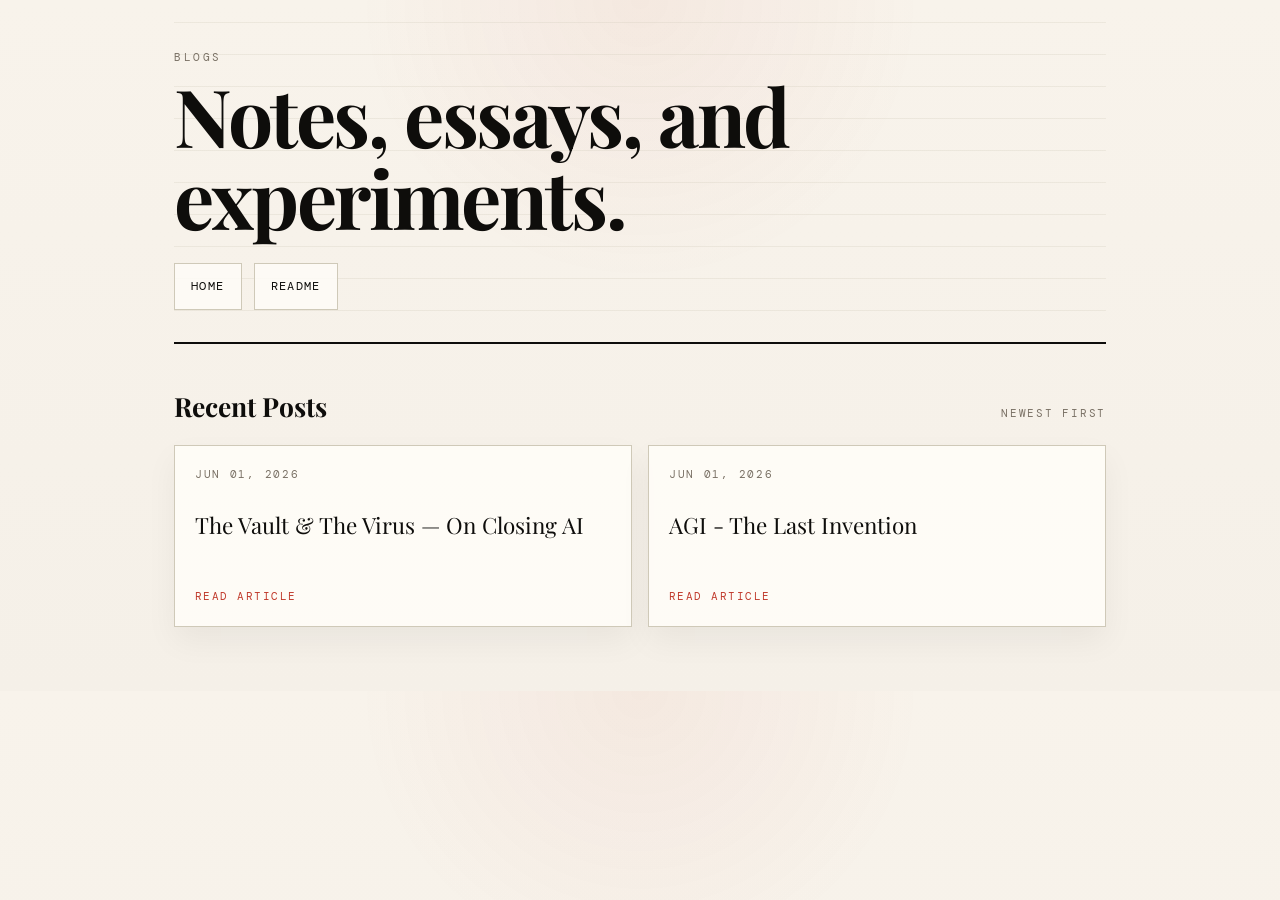
==== blogs/index.html @ f52e00f0 "Added Workflows" ====
<!DOCTYPE html>
<html lang="en">

<head>
    <meta charset="UTF-8">
    <meta name="viewport" content="width=device-width, initial-scale=1.0">
    <title>Blogs | Kugelblitz25</title>
    <link rel="preconnect" href="https://fonts.googleapis.com">
    <link rel="preconnect" href="https://fonts.gstatic.com" crossorigin>
    <link
        href="https://fonts.googleapis.com/css2?family=Playfair+Display:ital,wght@0,400;0,700;0,900;1,400;1,700&family=DM+Mono:wght@300;400;500&family=DM+Sans:wght@300;400;500;700&display=swap"
        rel="stylesheet">
    <link rel="stylesheet" href="../assets/blog-common.css">
</head>

<body class="blog-page blog-archive" style="--accent: #c0392b;">
    <div class="blog-shell">
        <header class="blog-header">
            <div class="kicker">Blogs</div>
            <h1 class="page-title">Notes, essays, and experiments.</h1>
            <nav class="top-links">
                <a href="../index.html">Home</a>
                <a href="../README.md">README</a>
            </nav>
        </header>

        <main class="blog-content">
            <div class="section-head">
                <h2>Recent Posts</h2>
                <div class="section-note">Newest first</div>
            </div>
            <ul id="blog-list" class="archive-list">
                <li class="archive-item">
                    <a class="archive-card" href="the-vault-and-the-virus.html">
                        <span class="archive-meta">Jun 01, 2026</span>
                        <span class="archive-title">The Vault &amp; The Virus — On Closing AI</span>
                        <span class="archive-link">Read article</span>
                    </a>
                </li>
                <li class="archive-item">
                    <a class="archive-card" href="agi-the-last-invention.html">
                        <span class="archive-meta">Jun 01, 2026</span>
                        <span class="archive-title">AGI - The Last Invention</span>
                        <span class="archive-link">Read article</span>
                    </a>
                </li>
            </ul>
        </main>
    </div>
</body>

</html>
---- assets/blog-common.css ----
/* Shared blog theme: used by the archive page and blog posts. */
:root {
    --ink: #0e0d0b;
    --paper: #f5f0e8;
    --cream: #ede8d8;
    --accent: #c0392b;
    --muted: #7a7165;
    --rule: #cfc9b8;
    --card: #fffdf8;
}

* {
    box-sizing: border-box;
}

html {
    scroll-behavior: smooth;
}

body {
    margin: 0;
    color: var(--ink);
    background:
        radial-gradient(circle at top, rgba(192, 57, 43, 0.06), transparent 30%),
        linear-gradient(180deg, #f8f3eb 0%, var(--paper) 100%);
    font-family: 'DM Sans', sans-serif;
    line-height: 1.7;
}

a {
    color: inherit;
    text-decoration: none;
}

.blog-shell,
.wrap {
    max-width: 980px;
    margin: 0 auto;
    padding: 0 1.5rem 4rem;
}

.blog-header,
header {
    padding: 3rem 0 2rem;
    border-bottom: 2px solid var(--ink);
    position: relative;
    overflow: hidden;
}

.blog-header::before,
header::before {
    content: '';
    position: absolute;
    inset: 0;
    background: repeating-linear-gradient(0deg,
            transparent,
            transparent 31px,
            var(--rule) 31px,
            var(--rule) 32px);
    opacity: 0.28;
    pointer-events: none;
}

.kicker {
    position: relative;
    font-family: 'DM Mono', monospace;
    font-size: 0.68rem;
    letter-spacing: 0.24em;
    text-transform: uppercase;
    color: var(--muted);
}

.page-title,
h1 {
    position: relative;
    margin: 0.5rem 0 0.8rem;
    font-family: 'Playfair Display', serif;
    font-size: clamp(2.8rem, 7vw, 5rem);
    line-height: 1.02;
    letter-spacing: -0.03em;
}

.page-subtitle,
.subtitle,
.lede {
    position: relative;
    max-width: 66ch;
    margin: 0;
    font-size: 1.06rem;
    color: #37322c;
}

.top-links,
.hero-links {
    position: relative;
    display: flex;
    flex-wrap: wrap;
    gap: 0.75rem;
    margin-top: 1.6rem;
}

.top-links a,
.hero-links a {
    display: inline-flex;
    align-items: center;
    gap: 0.55rem;
    border: 1px solid var(--rule);
    background: rgba(255, 253, 248, 0.82);
    padding: 0.78rem 1rem;
    font-family: 'DM Mono', monospace;
    font-size: 0.72rem;
    letter-spacing: 0.12em;
    text-transform: uppercase;
}

.blog-content,
article {
    padding-top: 2.5rem;
}

.section-head {
    display: flex;
    justify-content: space-between;
    align-items: baseline;
    gap: 1rem;
    margin-bottom: 1rem;
}

.section-head h2,
h2 {
    margin: 0;
    font-family: 'Playfair Display', serif;
    font-size: 1.65rem;
}

.section-note,
.byline {
    font-family: 'DM Mono', monospace;
    font-size: 0.68rem;
    letter-spacing: 0.16em;
    text-transform: uppercase;
    color: var(--muted);
}

.archive-list {
    list-style: none;
    margin: 0;
    padding: 0;
    display: grid;
    grid-template-columns: repeat(auto-fit, minmax(240px, 1fr));
    gap: 1rem;
}

.archive-item,
.archive-empty {
    margin: 0;
    border: 1px solid var(--rule);
    background: rgba(255, 253, 248, 0.9);
    box-shadow: 0 14px 30px rgba(14, 13, 11, 0.05);
}

.archive-card {
    display: grid;
    gap: 0.55rem;
    padding: 1.25rem;
    min-height: 180px;
    transition: transform 160ms ease, border-color 160ms ease, box-shadow 160ms ease;
}

.archive-card:hover {
    transform: translateY(-3px);
    border-color: var(--accent);
    box-shadow: 0 18px 36px rgba(14, 13, 11, 0.08);
}

.archive-meta,
.blog-list-date {
    font-family: 'DM Mono', monospace;
    font-size: 0.66rem;
    letter-spacing: 0.16em;
    text-transform: uppercase;
    color: var(--muted);
}

.archive-title,
.blog-list-title {
    font-family: 'Playfair Display', serif;
    font-size: 1.4rem;
    line-height: 1.15;
}

.archive-link,
.blog-list-action {
    align-self: end;
    font-family: 'DM Mono', monospace;
    font-size: 0.66rem;
    letter-spacing: 0.14em;
    text-transform: uppercase;
    color: var(--accent);
}

.archive-empty {
    padding: 1.25rem;
    grid-column: 1 / -1;
}

.archive-empty p,
.blog-list-empty p {
    margin: 0.5rem 0 0;
    color: #3b362f;
}

.blog-footer,
footer {
    margin-top: 3rem;
    padding-top: 1.5rem;
    border-top: 1px solid var(--rule);
    color: var(--muted);
    font-family: 'DM Mono', monospace;
    font-size: 0.68rem;
    letter-spacing: 0.14em;
    text-transform: uppercase;
}

@media (max-width: 640px) {

    .blog-shell,
    .wrap {
        padding: 0 1rem 3rem;
    }

    .blog-header,
    header {
        padding-top: 2.2rem;
    }

    .section-head {
        flex-direction: column;
        align-items: flex-start;
    }
}
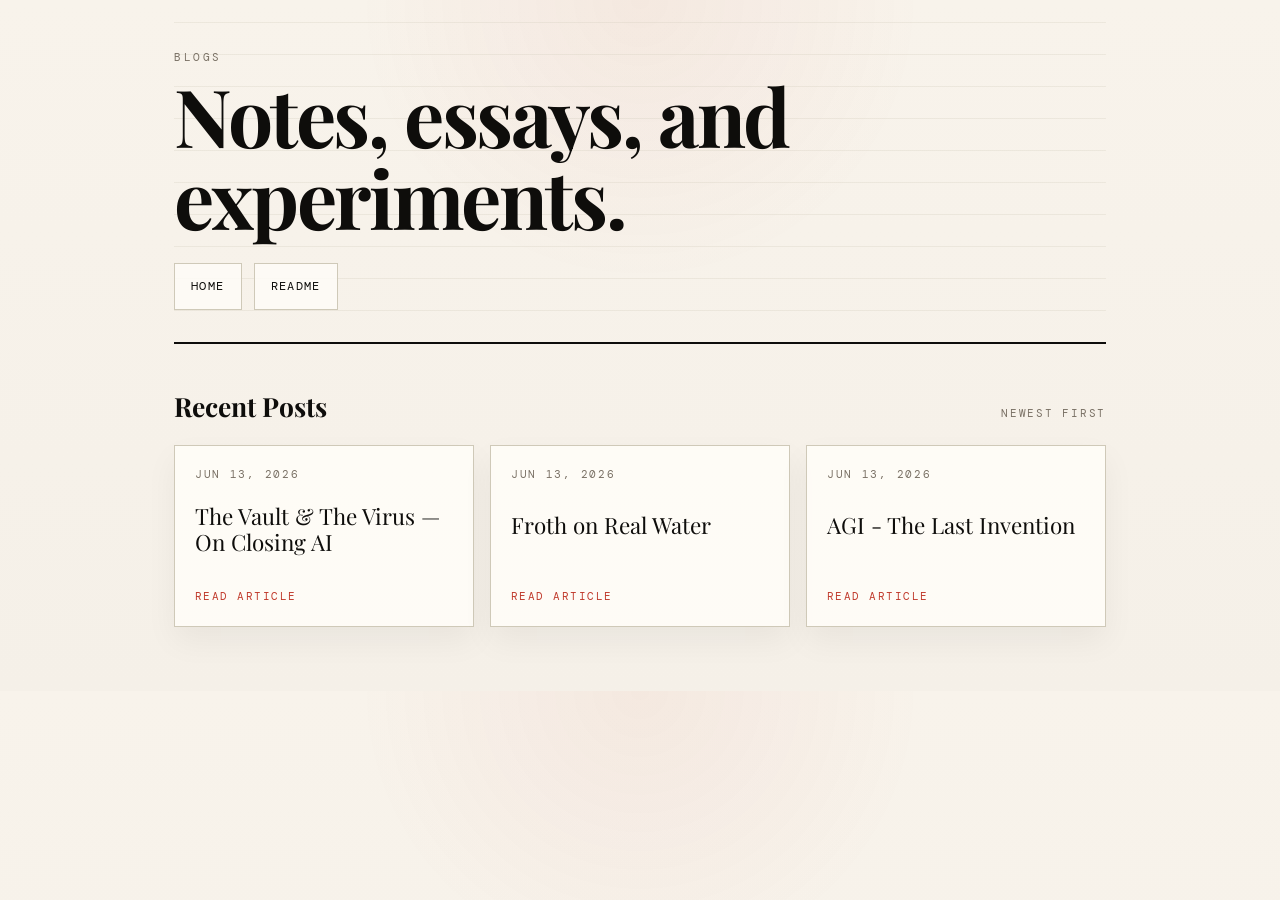
==== commit d3583464: "chore: update blog index" ====
--- a/blogs/index.html
+++ b/blogs/index.html
@@ -11,6 +11,7 @@
         href="https://fonts.googleapis.com/css2?family=Playfair+Display:ital,wght@0,400;0,700;0,900;1,400;1,700&family=DM+Mono:wght@300;400;500&family=DM+Sans:wght@300;400;500;700&display=swap"
         rel="stylesheet">
     <link rel="stylesheet" href="../assets/blog-common.css">
+    <script data-goatcounter="https://kugelblitz.goatcounter.com/count" async src="//gc.zgo.at/count.js"></script>
 </head>
 
 <body class="blog-page blog-archive" style="--accent: #c0392b;">
@@ -19,7 +20,7 @@
             <div class="kicker">Blogs</div>
             <h1 class="page-title">Notes, essays, and experiments.</h1>
             <nav class="top-links">
-                <a href="../index.html">Home</a>
+                <a href="../">Home</a>
                 <a href="../README.md">README</a>
             </nav>
         </header>
@@ -30,21 +31,28 @@
                 <div class="section-note">Newest first</div>
             </div>
             <ul id="blog-list" class="archive-list">
-                <li class="archive-item">
+        <li class="archive-item">
                     <a class="archive-card" href="the-vault-and-the-virus.html">
-                        <span class="archive-meta">Jun 01, 2026</span>
+                        <span class="archive-meta">Jun 13, 2026</span>
                         <span class="archive-title">The Vault &amp; The Virus — On Closing AI</span>
                         <span class="archive-link">Read article</span>
-                    </a>
-                </li>
-                <li class="archive-item">
+          </a>
+        </li>
+        <li class="archive-item">
+                    <a class="archive-card" href="froth-on-real-water.html">
+                        <span class="archive-meta">Jun 13, 2026</span>
+                        <span class="archive-title">Froth on Real Water</span>
+                        <span class="archive-link">Read article</span>
+          </a>
+        </li>
+        <li class="archive-item">
                     <a class="archive-card" href="agi-the-last-invention.html">
-                        <span class="archive-meta">Jun 01, 2026</span>
+                        <span class="archive-meta">Jun 13, 2026</span>
                         <span class="archive-title">AGI - The Last Invention</span>
                         <span class="archive-link">Read article</span>
-                    </a>
-                </li>
-            </ul>
+          </a>
+        </li>
+      </ul>
         </main>
     </div>
 </body>
--- a/assets/blog-common.css
+++ b/assets/blog-common.css
@@ -37,6 +37,212 @@
     max-width: 980px;
     margin: 0 auto;
     padding: 0 1.5rem 4rem;
+}
+
+.blog-article {
+    background: var(--paper);
+    color: var(--ink);
+    font-family: 'DM Sans', sans-serif;
+    font-size: 17px;
+    font-weight: 300;
+    line-height: 1.75;
+}
+
+.blog-article .wrap {
+    max-width: 720px;
+    padding: 0 2rem;
+}
+
+.blog-article header {
+    text-align: center;
+}
+
+.blog-article article {
+    padding: 4rem 0 6rem;
+}
+
+.blog-article h1 {
+    font-size: clamp(2.8rem, 7vw, 5.5rem);
+    font-weight: 900;
+    line-height: 1.05;
+    letter-spacing: -0.02em;
+}
+
+.blog-article h1 em {
+    font-style: italic;
+    color: var(--accent);
+}
+
+.blog-article .subtitle {
+    font-style: italic;
+    font-size: 1.15rem;
+    max-width: 560px;
+    margin: 0 auto;
+}
+
+.blog-article .byline {
+    margin-top: 1.6rem;
+}
+
+.blog-article .thesis {
+    border-left: 4px solid var(--accent);
+    background: var(--cream);
+    padding: 1.6rem 2rem;
+    margin: 3rem 0;
+    font-family: 'Playfair Display', serif;
+    font-style: italic;
+    font-size: 1.2rem;
+    line-height: 1.6;
+    position: relative;
+}
+
+.blog-article .thesis::before {
+    content: '"';
+    font-size: 5rem;
+    color: var(--accent);
+    opacity: 0.2;
+    position: absolute;
+    top: -1rem;
+    left: 0.8rem;
+    font-family: 'Playfair Display', serif;
+    line-height: 1;
+}
+
+.blog-article .thesis-label {
+    font-family: 'DM Mono', monospace;
+    font-size: 0.65rem;
+    letter-spacing: 0.2em;
+    text-transform: uppercase;
+    color: var(--accent);
+    display: block;
+    margin-bottom: 0.5rem;
+    font-style: normal;
+}
+
+.blog-article h2 {
+    font-family: 'Playfair Display', serif;
+    font-size: 1.6rem;
+    font-weight: 700;
+    margin: 3.5rem 0 1rem;
+    padding-top: 2.5rem;
+    border-top: 1px solid var(--rule);
+}
+
+.blog-article h2 .round-num {
+    font-family: 'DM Mono', monospace;
+    font-size: 0.65rem;
+    letter-spacing: 0.2em;
+    text-transform: uppercase;
+    color: var(--muted);
+    display: block;
+    margin-bottom: 0.3rem;
+}
+
+.blog-article h3 {
+    font-family: 'Playfair Display', serif;
+    font-size: 1.15rem;
+    font-weight: 700;
+    margin: 2rem 0 0.5rem;
+}
+
+.blog-article .closing {
+    border-top: 2px solid var(--ink);
+    padding-top: 2.5rem;
+    margin-top: 4rem;
+}
+
+.blog-article .closing p {
+    font-family: 'Playfair Display', serif;
+    font-style: italic;
+    font-size: 1.1rem;
+    color: #3a3630;
+    line-height: 1.75;
+}
+
+.blog-article p {
+    margin-bottom: 1.2rem;
+    max-width: 68ch;
+}
+
+.blog-article .intro-graf {
+    font-family: 'Playfair Display', serif;
+    font-size: 1.2rem;
+    font-style: italic;
+    color: #3a3630;
+    line-height: 1.7;
+    margin-bottom: 2rem;
+}
+
+.blog-article .divider {
+    display: flex;
+    align-items: center;
+    gap: 1rem;
+    margin: 3rem 0;
+    color: var(--muted);
+    font-family: 'DM Mono', monospace;
+    font-size: 0.65rem;
+    letter-spacing: 0.2em;
+}
+
+.blog-article .divider::before,
+.blog-article .divider::after {
+    content: '';
+    flex: 1;
+    height: 1px;
+    background: var(--rule);
+}
+
+.blog-article .analogy {
+    border: 1px solid var(--rule);
+    padding: 1.2rem 1.5rem;
+    margin: 1.5rem 0;
+    position: relative;
+    background: white;
+}
+
+.blog-article .analogy-title {
+    font-family: 'DM Mono', monospace;
+    font-size: 0.62rem;
+    letter-spacing: 0.2em;
+    text-transform: uppercase;
+    color: var(--muted);
+    margin-bottom: 0.5rem;
+}
+
+.blog-article .analogy p {
+    font-size: 0.93rem;
+    margin-bottom: 0;
+}
+
+@keyframes fadeUp {
+    from {
+        opacity: 0;
+        transform: translateY(16px);
+    }
+
+    to {
+        opacity: 1;
+        transform: translateY(0);
+    }
+}
+
+.blog-article header .kicker,
+.blog-article h1,
+.blog-article .subtitle,
+.blog-article .byline {
+    animation: fadeUp 0.6s ease both;
+}
+
+.blog-article h1 {
+    animation-delay: 0.1s;
+}
+
+.blog-article .subtitle {
+    animation-delay: 0.2s;
+}
+
+.blog-article .byline {
+    animation-delay: 0.3s;
 }
 
 .blog-header,
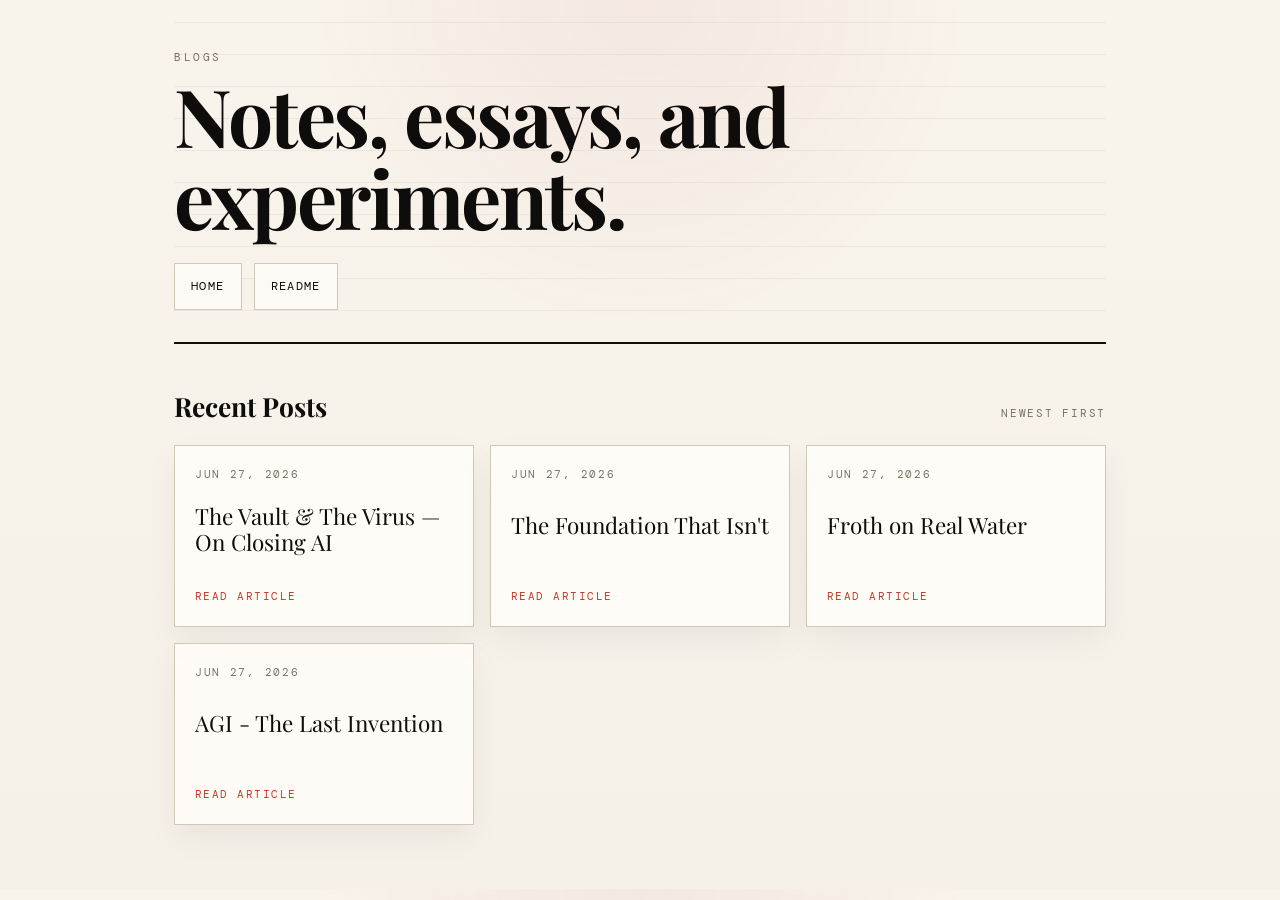
==== commit e23b8863: "chore: update blog index" ====
--- a/blogs/index.html
+++ b/blogs/index.html
@@ -33,21 +33,28 @@
             <ul id="blog-list" class="archive-list">
         <li class="archive-item">
                     <a class="archive-card" href="the-vault-and-the-virus.html">
-                        <span class="archive-meta">Jun 13, 2026</span>
+                        <span class="archive-meta">Jun 27, 2026</span>
                         <span class="archive-title">The Vault &amp; The Virus — On Closing AI</span>
                         <span class="archive-link">Read article</span>
           </a>
         </li>
         <li class="archive-item">
+                    <a class="archive-card" href="the-foundation-that-isnt.html">
+                        <span class="archive-meta">Jun 27, 2026</span>
+                        <span class="archive-title">The Foundation That Isn&#x27;t</span>
+                        <span class="archive-link">Read article</span>
+          </a>
+        </li>
+        <li class="archive-item">
                     <a class="archive-card" href="froth-on-real-water.html">
-                        <span class="archive-meta">Jun 13, 2026</span>
+                        <span class="archive-meta">Jun 27, 2026</span>
                         <span class="archive-title">Froth on Real Water</span>
                         <span class="archive-link">Read article</span>
           </a>
         </li>
         <li class="archive-item">
                     <a class="archive-card" href="agi-the-last-invention.html">
-                        <span class="archive-meta">Jun 13, 2026</span>
+                        <span class="archive-meta">Jun 27, 2026</span>
                         <span class="archive-title">AGI - The Last Invention</span>
                         <span class="archive-link">Read article</span>
           </a>
